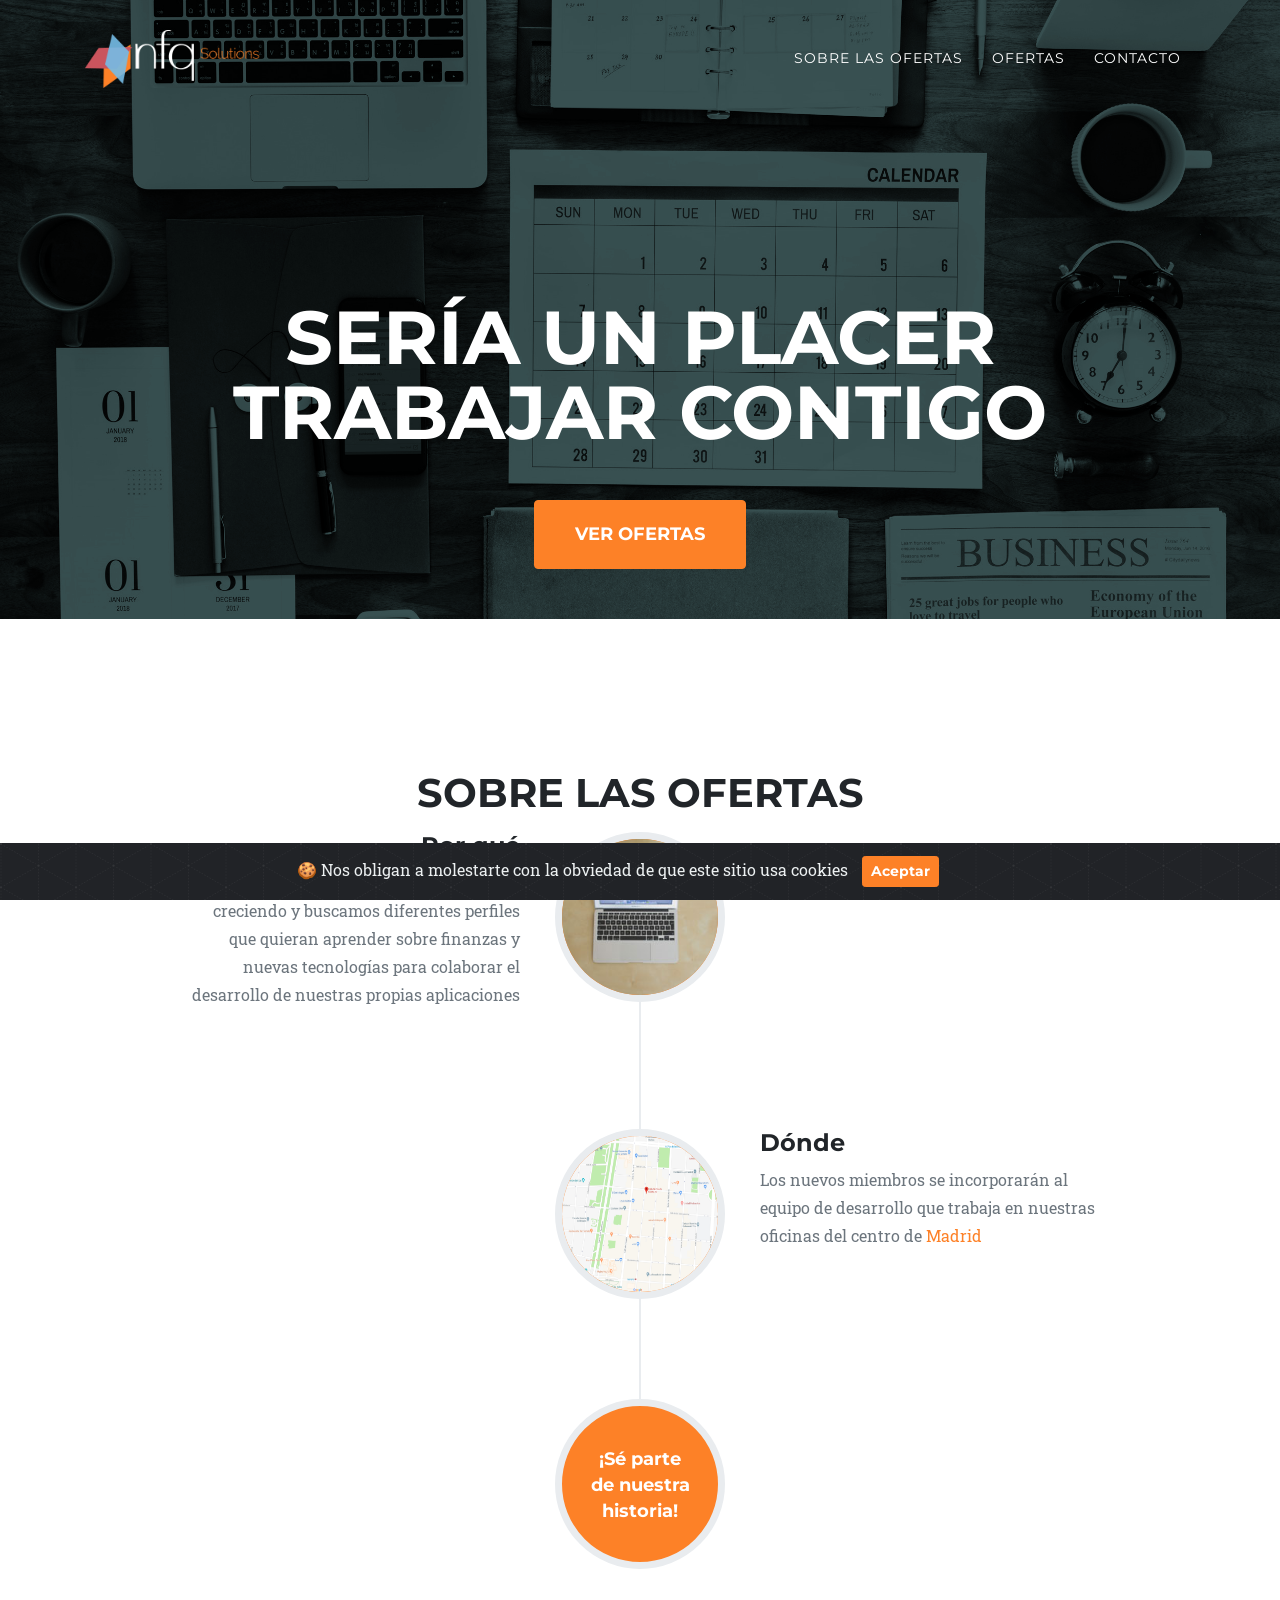
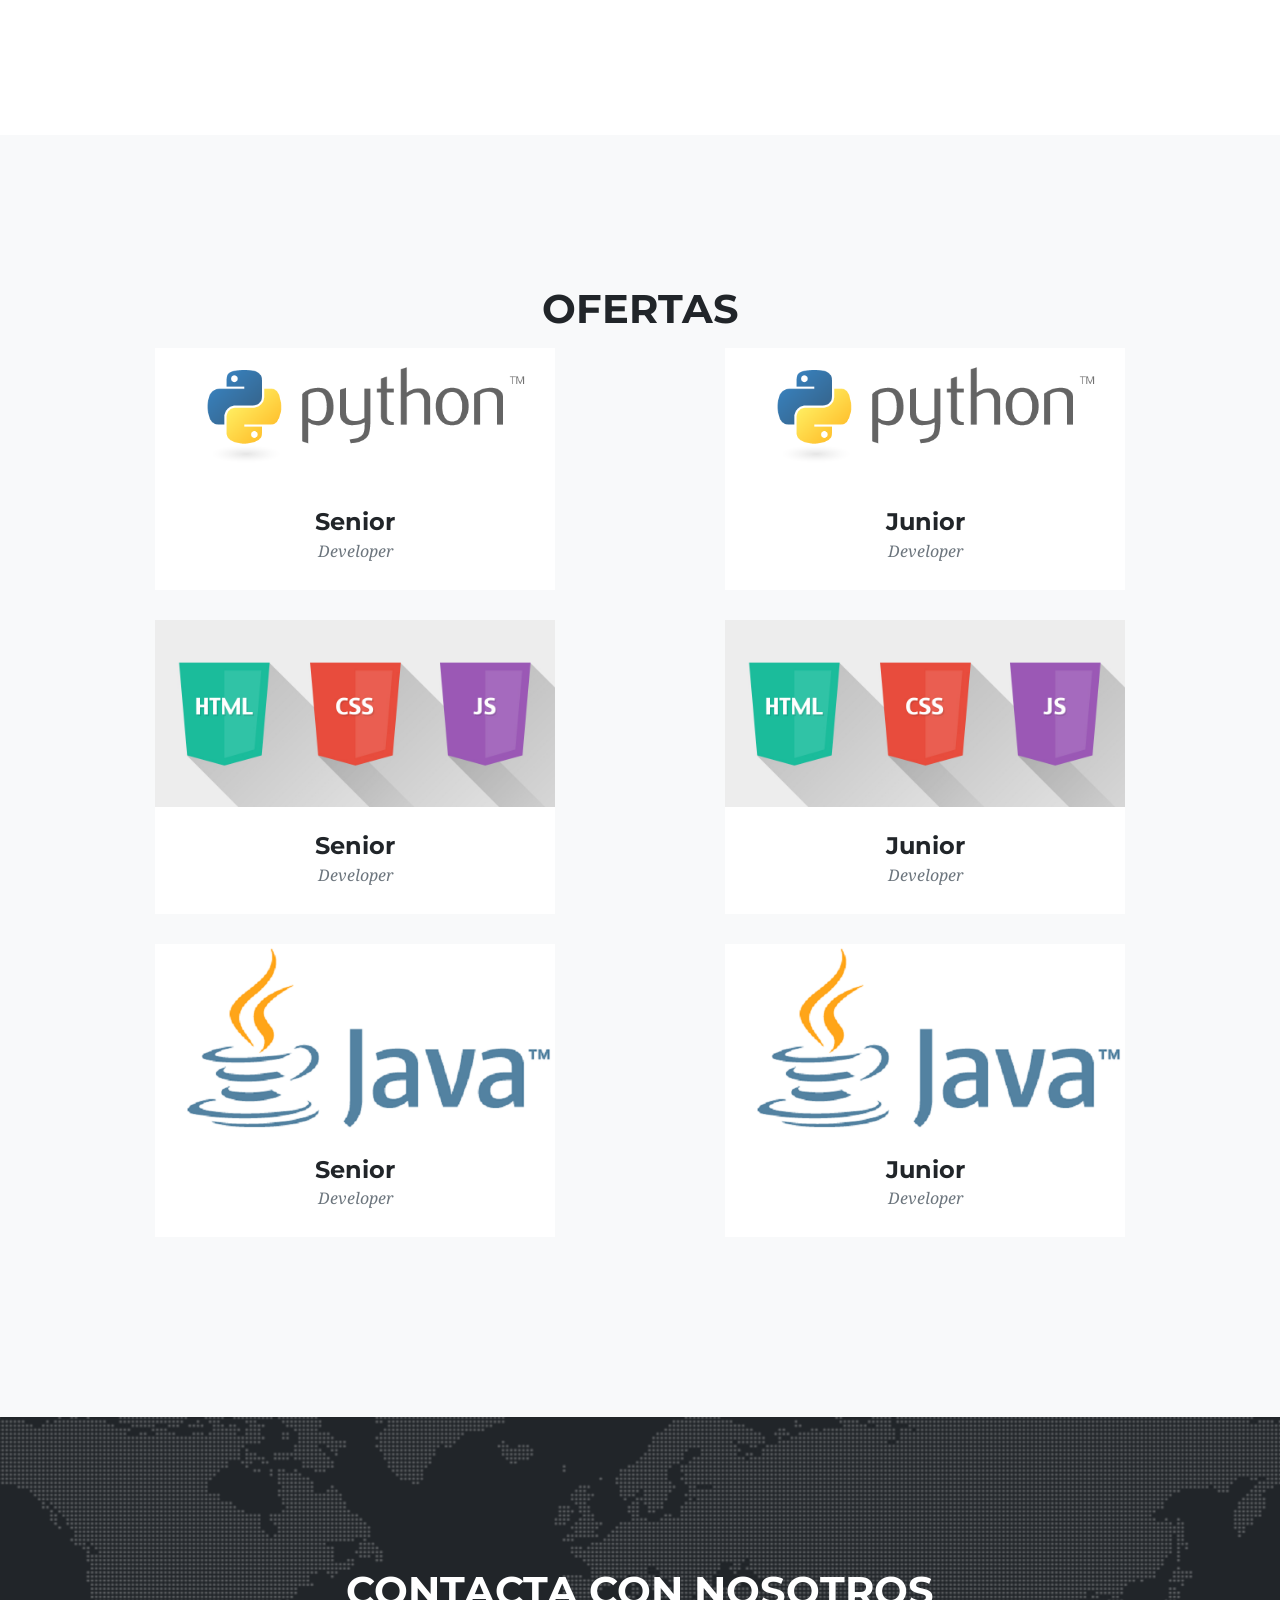
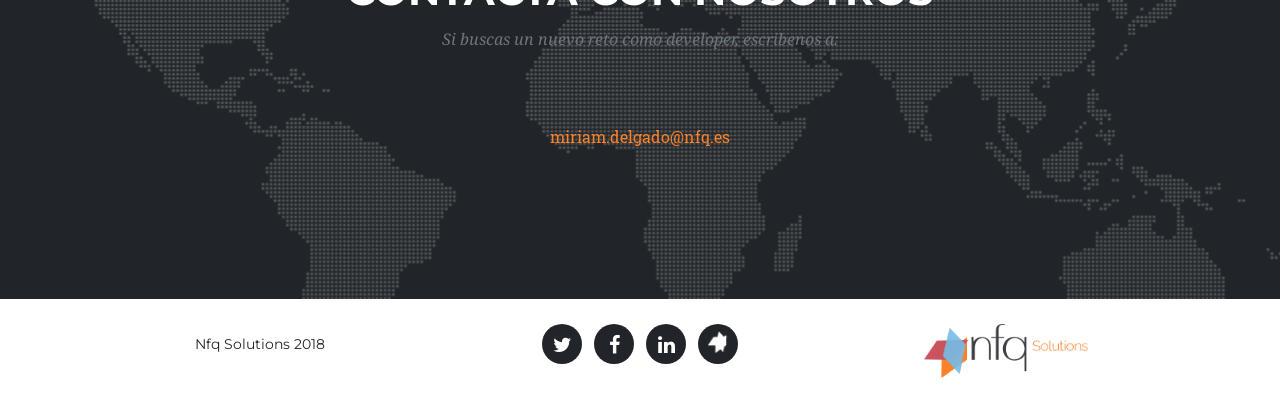
==== index.html @ 07d7fc9a "Change ids" ====
<!DOCTYPE html>
<html lang="en">

  <head>

    <meta charset="utf-8">
    <meta name="viewport" content="width=device-width, initial-scale=1, shrink-to-fit=no">
    <meta name="description" content="">
    <meta name="author" content="">

    <title>Ofertas - NFQ Solutions</title>

    <!-- Bootstrap core CSS -->
    <link href="vendor/bootstrap/css/bootstrap.min.css" rel="stylesheet">

    <!-- Custom fonts for this template -->
    <link href="vendor/font-awesome/css/font-awesome.min.css" rel="stylesheet" type="text/css">
    <link href="https://fonts.googleapis.com/css?family=Montserrat:400,700" rel="stylesheet" type="text/css">
    <link href='https://fonts.googleapis.com/css?family=Kaushan+Script' rel='stylesheet' type='text/css'>
    <link href='https://fonts.googleapis.com/css?family=Droid+Serif:400,700,400italic,700italic' rel='stylesheet' type='text/css'>
    <link href='https://fonts.googleapis.com/css?family=Roboto+Slab:400,100,300,700' rel='stylesheet' type='text/css'>

    <!-- Custom styles for this template -->
    <link href="css/agency.min.css" rel="stylesheet">

    <!-- cookiealert.css -->
    <link rel="stylesheet" href="css/cookiealert.min.css">

    <!-- Share social media -->
    <link rel="stylesheet" type="text/css" href="vendor/jssocials/jssocials.css" />
    <link rel="stylesheet" type="text/css" href="vendor/jssocials/jssocials-theme-flat.css" />

    <link rel="shortcut icon" href="img/favicon.ico">

  </head>

  <body id="page-top">

    <!-- Navigation -->
    <nav class="navbar navbar-expand-lg navbar-dark fixed-top" id="mainNav">
      <div class="container">
        <a class="navbar-brand js-scroll-trigger" href="#page-top">
          <img src="img/solutions-logo-blanco.png" alt="Inicio" style="max-width: 80%">
        </a>
        <button class="navbar-toggler navbar-toggler-right" type="button" data-toggle="collapse"
                data-target="#navbarResponsive" aria-controls="navbarResponsive" aria-expanded="false"
                aria-label="Toggle navigation">
          Menu
          <i class="fa fa-bars"></i>
        </button>
        <div class="collapse navbar-collapse" id="navbarResponsive">
          <ul class="navbar-nav text-uppercase ml-auto">
            <li class="nav-item">
              <a class="nav-link js-scroll-trigger" href="#about">Sobre las ofertas</a>
            </li>
            <li class="nav-item">
              <a class="nav-link js-scroll-trigger" href="#portfolio">Ofertas</a>
            </li>
            <li class="nav-item">
              <a class="nav-link js-scroll-trigger" href="#contact">Contacto</a>
            </li>
          </ul>
        </div>
      </div>
    </nav>

    <!-- Header -->
    <header class="masthead">
      <div class="container">
        <div class="intro-text">
          <div class="intro-heading text-uppercase">Sería un placer trabajar contigo</div>
          <a class="btn btn-primary btn-xl text-uppercase js-scroll-trigger" href="#portfolio">Ver ofertas</a>
        </div>
      </div>
    </header>

    <!-- About -->
    <section id="about">
      <div class="container">
        <div class="row">
          <div class="col-lg-12 text-center">
            <h2 class="section-heading text-uppercase">Sobre las ofertas</h2>
          </div>
        </div>
        <div class="row">
          <div class="col-lg-12">
            <ul class="timeline">
              <li>
                <div class="timeline-image">
                  <img class="rounded-circle img-fluid" src="img/about/3.jpg" alt="">
                </div>
                <div class="timeline-panel">
                  <div class="timeline-heading">
                    <h4>Por qué</h4>
                  </div>
                  <div class="timeline-body">
                    <p class="text-muted">
                      En <a target="_blank" href="http://nfq.es/solutions/">Nfq Solutions</a> los proyectos están
                      creciendo y buscamos diferentes perfiles que quieran aprender sobre finanzas y nuevas tecnologías
                      para colaborar el desarrollo de nuestras propias aplicaciones
                    </p>
                  </div>
                </div>
              </li>
              <li class="timeline-inverted">
                <div class="timeline-image">
                  <img class="rounded-circle img-fluid" src="img/about/nfq.png" alt="" style="height: 100%;">
                </div>
                <div class="timeline-panel">
                  <div class="timeline-heading">
                    <h4>Dónde</h4>
                  </div>
                  <div class="timeline-body">
                    <p class="text-muted">
                      Los nuevos miembros se incorporarán al equipo de desarrollo que trabaja en nuestras oficinas del centro de
                      <a target="_blank" href="https://www.google.es/maps/place/Calle+de+Claudio+Coello,+78,+28001+Madrid/@40.4291655,-3.686445,16.81z/data=!4m5!3m4!1s0xd42289448065b3b:0xbb9d75b79f81fb22!8m2!3d40.4301529!4d-3.685679?hl=es&authuser=0">
                        Madrid
                      </a>
                    </p>
                  </div>
                </div>
              </li>
              <li class="timeline-inverted">
                <div class="timeline-image">
                  <h4>¡Sé parte
                    <br>de nuestra
                    <br>historia!</h4>
                </div>
              </li>
            </ul>
          </div>
        </div>
      </div>
    </section>

    <!-- Portfolio Grid -->
    <section class="bg-light" id="portfolio">
      <div class="container">
        <div class="row">
          <div class="col-lg-12 text-center">
            <h2 class="section-heading text-uppercase">Ofertas</h2>
          </div>
        </div>
        <div class="row">
          <div class="col-md-6 col-sm-6 portfolio-item">
            <a class="portfolio-link" data-toggle="modal" href="#pythonSenior">
              <div class="portfolio-hover">
                <div class="portfolio-hover-content">
                  <i class="fa fa-plus fa-3x"></i>
                </div>
              </div>
              <img class="img-fluid" src="img/portfolio/python-logo.png" alt="">
            </a>
            <div class="portfolio-caption">
              <h4>Senior</h4>
              <p class="text-muted">Developer</p>
            </div>
          </div>
          <div class="col-md-6 col-sm-6 portfolio-item">
            <a class="portfolio-link" data-toggle="modal" href="#pythonJunior">
              <div class="portfolio-hover">
                <div class="portfolio-hover-content">
                  <i class="fa fa-plus fa-3x"></i>
                </div>
              </div>
              <img class="img-fluid" src="img/portfolio/python-logo.png" alt="">
            </a>
            <div class="portfolio-caption">
              <h4>Junior</h4>
              <p class="text-muted">Developer</p>
            </div>
          </div>
          <div class="col-md-6 col-sm-6 portfolio-item">
            <a class="portfolio-link" data-toggle="modal" href="#frontEndSenior">
              <div class="portfolio-hover">
                <div class="portfolio-hover-content">
                  <i class="fa fa-plus fa-3x"></i>
                </div>
              </div>
              <img class="img-fluid" src="img/portfolio/front-end-logo.jpg" alt="">
            </a>
            <div class="portfolio-caption">
              <h4>Senior</h4>
              <p class="text-muted">Developer</p>
            </div>
          </div>
          <div class="col-md-6 col-sm-6 portfolio-item">
            <a class="portfolio-link" data-toggle="modal" href="#frontEndJunior">
              <div class="portfolio-hover">
                <div class="portfolio-hover-content">
                  <i class="fa fa-plus fa-3x"></i>
                </div>
              </div>
              <img class="img-fluid" src="img/portfolio/front-end-logo.jpg" alt="">
            </a>
            <div class="portfolio-caption">
              <h4>Junior</h4>
              <p class="text-muted">Developer</p>
            </div>
          </div>
          <div class="col-md-6 col-sm-6 portfolio-item">
            <a class="portfolio-link" data-toggle="modal" href="#javaSenior">
              <div class="portfolio-hover">
                <div class="portfolio-hover-content">
                  <i class="fa fa-plus fa-3x"></i>
                </div>
              </div>
              <img class="img-fluid" src="img/portfolio/java-logo.png" alt="">
            </a>
            <div class="portfolio-caption">
              <h4>Senior</h4>
              <p class="text-muted">Developer</p>
            </div>
          </div>
          <div class="col-md-6 col-sm-6 portfolio-item">
            <a class="portfolio-link" data-toggle="modal" href="#javaJunior">
              <div class="portfolio-hover">
                <div class="portfolio-hover-content">
                  <i class="fa fa-plus fa-3x"></i>
                </div>
              </div>
              <img class="img-fluid" src="img/portfolio/java-logo.png" alt="">
            </a>
            <div class="portfolio-caption">
              <h4>Junior</h4>
              <p class="text-muted">Developer</p>
            </div>
          </div>
        </div>
      </div>
    </section>

    <!-- Contact -->
    <section id="contact">
      <div class="container">
        <div class="row">
          <div class="col-lg-12 text-center">
            <h2 class="section-heading text-uppercase">Contacta con nosotros</h2>
            <h3 class="section-subheading text-muted">Si buscas un nuevo reto como developer, escribenos a: </h3>
            <a href="mailto:miriam.delgado@nfq.es?Subject=Trabajar en Nfq Solutions" target="_top">
              miriam.delgado@nfq.es
            </a>
          </div>
        </div>
      </div>
    </section>

    <!-- Footer -->
    <footer>
      <div class="container">
        <div class="row">
          <div class="col-md-4">
            <span class="copyright">Nfq Solutions 2018</span>
          </div>
          <div class="col-md-4">
            <ul class="list-inline social-buttons">
              <li class="list-inline-item">
                <a href="https://twitter.com/NfqAdvisory" target="_blank">
                  <i class="fa fa-twitter"></i>
                </a>
              </li>
              <li class="list-inline-item">
                <a href="https://www.facebook.com/NfqAdvisory/" target="_blank">
                  <i class="fa fa-facebook"></i>
                </a>
              </li>
              <li class="list-inline-item">
                <a href="https://www.linkedin.com/company/nfoque-advisory-services" target="_blank">
                  <i class="fa fa-linkedin"></i>
                </a>
              </li>
              <li class="list-inline-item">
                <a href="http://nfq.es/solutions/" target="_blank">
                  <img src="img/nfq-aspas-blancas.png" alt="" width="55%" style="margin-top: -8px">
                </a>
              </li>
            </ul>
          </div>
          <div class="col-md-4">
            <img src="img/solutions-logo.png" alt="Nfq Solutions" width="55%">
          </div>
        </div>
      </div>
    </footer>

    <!-- Portfolio Modals -->

    <!-- Modal 1 -->
    <div class="portfolio-modal modal fade" id="pythonSenior" tabindex="-1" role="dialog" aria-hidden="true">
      <div class="modal-dialog">
        <div class="modal-content">
          <div class="close-modal" data-dismiss="modal">
            <div class="lr">
              <div class="rl"></div>
            </div>
          </div>
          <div class="container">
            <div class="row">
              <div class="col-lg-8 mx-auto">
                <div class="modal-body">
                  <!-- Project Details Go Here -->
                  <h2 class="text-uppercase">Python</h2>
                  <h3>Senior Developer</h3>
                  <p class="item-intro text-muted" style="text-align: left">
                    Descripción:
                  </p>
                  <p style="text-align: left">
                    El core del software de <b>NFQ Solutions</b> es Python. Está formado por módulos de cálculo
                    financiero con arquitecturas de alto rendimiento, distribuidas y escalables.
                    Los proyectos se despliegan tanto en modalidad on-premise en nuestros clientes como on-cloud sobre AWS.
                  </p>
                  <p style="text-align: left">
                    Usamos la metodología <b>Scrumban</b> para la gestión de los proyectos y del equipo.
                  </p>
                  <p class="item-intro text-muted" style="text-align: left">
                    Conocimientos que valoraremos:
                  </p>
                  <ul class="list-inline" style="text-align: left">
                    <li>ScyPy: NumPy y pandas</li>
                    <li>ZeroMQ/ActiveMQ</li>
                    <li>pandas</li>
                    <li>Boto 3</li>
                    <li>Tornado</li>
                    <li>Linux</li>
                    <li>Manejo con entornos de integración contínua</li>
                  </ul>
                  <p class="item-intro text-muted" style="text-align: left">
                    Qué ofrecemos:
                  </p>
                  <ul class="list-inline" style="text-align: left">
                    <li>Salario de <b>28k – 41k€</b> según la experiencia</li>
                    <li>Bonos por objetivos</li>
                    <li>Retribución flexible</li>
                    <li>Formación financiada obligatoria</li>
                    <li>Programa de conciliación laboral</li>
                    <li>Plan de carrera profesional</li>
                  </ul>
                  <p class="item-intro text-muted" style="text-align: left">
                    Contacto:
                  </p>
                  <p style="text-align: left">
                    Si estás interesado, escribenos a
                    <a href="mailto:miriam.delgado@nfq.es?Subject=Oferta Python Senior Developer" target="_top">
                      miriam.delgado@nfq.es
                    </a>
                  </p>
                </div>
              </div>
            </div>
            <div id="share1"></div>

            <footer>
              <img src="img/solutions-logo.png" alt="Nfq Solutions">
            </footer>
          </div>
        </div>
      </div>
    </div>

    <!-- Modal 2 -->
    <div class="portfolio-modal modal fade" id="pythonJunior" tabindex="-1" role="dialog" aria-hidden="true">
      <div class="modal-dialog">
        <div class="modal-content">
          <div class="close-modal" data-dismiss="modal">
            <div class="lr">
              <div class="rl"></div>
            </div>
          </div>
          <div class="container">
            <div class="row">
              <div class="col-lg-8 mx-auto">
                <div class="modal-body">
                  <!-- Project Details Go Here -->
                  <h2 class="text-uppercase">Python</h2>
                  <h3>Junior Developer</h3>
                  <p class="item-intro text-muted" style="text-align: left">
                    Descripción:
                  </p>
                  <p style="text-align: left">
                    El core del software de <b>NFQ Solutions</b> es Python. Está formado por módulos de cálculo
                    financiero con arquitecturas de alto rendimiento, distribuidas y escalables.
                    Los proyectos se despliegan tanto en modalidad on-premise en los servidores de nuestros clientes
                    como on-cloud sobre AWS.
                  </p>
                  <p class="item-intro text-muted" style="text-align: left">
                    Valoraremos que:
                  </p>
                  <p style="text-align: left">
                    Conozcas Python, te manejes con Linux y tengas ganas de aprender y crecer como developer.
                  </p>
                  <p class="item-intro text-muted" style="text-align: left">
                    Qué ofrecemos:
                  </p>
                  <ul class="list-inline" style="text-align: left">
                    <li>Salario de <b>18k – 26k€</b></li>
                    <li>Bonos por objetivos</li>
                    <li>Retribución flexible</li>
                    <li>Formación financiada obligatoria</li>
                    <li>Programa de conciliación laboral</li>
                    <li>Plan de carrera profesional</li>
                    <li>Trabajar con tecnologías y metodologías modernas</li>
                  </ul>
                  <p class="item-intro text-muted" style="text-align: left">
                    Contacto:
                  </p>
                  <p style="text-align: left">
                    Si estás interesado, escribenos a
                    <a href="mailto:miriam.delgado@nfq.es?Subject=Oferta Python Junior Developer" target="_top">
                      miriam.delgado@nfq.es
                    </a>
                  </p>
                </div>
              </div>
            </div>

            <div id="share2"></div>

            <footer>
              <img src="img/solutions-logo.png" alt="Nfq Solutions">
            </footer>
          </div>
        </div>
      </div>
    </div>

    <!-- Modal 3 -->
    <div class="portfolio-modal modal fade" id="frontEndSenior" tabindex="-1" role="dialog" aria-hidden="true">
      <div class="modal-dialog">
        <div class="modal-content">
          <div class="close-modal" data-dismiss="modal">
            <div class="lr">
              <div class="rl"></div>
            </div>
          </div>
          <div class="container">
            <div class="row">
              <div class="col-lg-8 mx-auto">
                <div class="modal-body">
                  <!-- Project Details Go Here -->
                  <h2 class="text-uppercase">Front-End</h2>
                  <h3>Senior Developer</h3>
                  <p class="item-intro text-muted" style="text-align: left">
                    Descripción:
                  </p>
                  <p style="text-align: left">
                    Los miembros senior del equipo de interfaz de usuario de <b>NFQ Solutions</b> nos encargamos del diseño,
                    desarrollo, refactorización y mantenimiento de componentes UI para distintos proyecto a nivel internacional.
                    La seguridad y el clean code son algunos de nuestros principales valores.
                  </p>
                  <p style="text-align: left">
                    Usamos la metodología <b>Scrumban</b> para la gestión de los proyectos y del equipo.
                  </p>
                  <p class="item-intro text-muted" style="text-align: left">
                    Conocimientos que valoraremos:
                  </p>
                  <ul class="list-inline" style="text-align: left">
                    <li>Dominio de HTML y Javascript/Typescript</li>
                    <li>Experiencia con CSS3/Sass</li>
                    <li>Experiencia con frameworks MVC, en especial con Angular 2+</li>
                    <li>Experiencia en APIs REST: diseño y desarrollo con Jersey 2</li>
                    <li>Experiencia con bases de datos relacionales y no relacionales</li>
                    <li>Familiaridad con metodologías de desarrollo ágiles</li>
                    <li>Familiaridad con sistemas de control de versiones</li>
                    <li>Unit testing y e2e</li>
                  </ul>
                  <p class="item-intro text-muted" style="text-align: left">
                    Qué ofrecemos:
                  </p>
                  <ul class="list-inline" style="text-align: left">
                    <li>Salario de <b>28k – 41k€</b></li>
                    <li>Bonos por objetivos</li>
                    <li>Retribución flexible</li>
                    <li>Formación financiada obligatoria</li>
                    <li>Programa de conciliación laboral</li>
                    <li>Plan de carrera profesional</li>
                  </ul>
                  <p class="item-intro text-muted" style="text-align: left">
                    Contacto:
                  </p>
                  <p style="text-align: left">
                    Si estás interesado, escribenos a
                    <a href="mailto:miriam.delgado@nfq.es?Subject=Oferta Front-End Senior Developer" target="_top">
                      miriam.delgado@nfq.es
                    </a>
                  </p>
                </div>
              </div>
            </div>

            <div id="share3"></div>

            <footer>
              <img src="img/solutions-logo.png" alt="Nfq Solutions">
            </footer>
          </div>
        </div>
      </div>
    </div>

    <!-- Modal 4 -->
    <div class="portfolio-modal modal fade" id="frontEndJunior" tabindex="-1" role="dialog" aria-hidden="true">
      <div class="modal-dialog">
        <div class="modal-content">
          <div class="close-modal" data-dismiss="modal">
            <div class="lr">
              <div class="rl"></div>
            </div>
          </div>
          <div class="container">
            <div class="row">
              <div class="col-lg-8 mx-auto">
                <div class="modal-body">
                  <!-- Project Details Go Here -->
                  <h2 class="text-uppercase">Front-End</h2>
                  <h3>Junior Developer</h3>
                  <p class="item-intro text-muted" style="text-align: left">
                    Descripción:
                  </p>
                  <p style="text-align: left">
                    Los miembros junior del equipo de interfaz de usuario de <b>Nfq Solutions</b> nos encargamos del desarrollo
                    y mantenimiento de componentes UI para distintos proyecto a nivel internacional.
                  </p>
                  <p class="item-intro text-muted" style="text-align: left">
                    Valoraremos que:
                  </p>
                  <p style="text-align: left">
                    Tengas al menos 1 año de experiencia como desarrollador de front y conozcas el framework Angular2+,
                    pero sobre todo que tengas ganas de aprender y formarte en este área.
                  </p>
                  <p class="item-intro text-muted" style="text-align: left">
                    Qué ofrecemos:
                  </p>
                  <ul class="list-inline" style="text-align: left">
                    <li>Salario de <b>18k – 26k€</b></li>
                    <li>Bonos por objetivos</li>
                    <li>Retribución flexible</li>
                    <li>Formación financiada obligatoria</li>
                    <li>Programa de conciliación laboral</li>
                    <li>Plan de carrera profesional</li>
                    <li>Trabajar con tecnologías y metodologías modernas</li>
                    <li>Ambiente de trabajo joven y dinámico</li>
                  </ul>
                  <p class="item-intro text-muted" style="text-align: left">
                    Contacto:
                  </p>
                  <p style="text-align: left">
                    Si estás interesado, escribenos a
                    <a href="mailto:miriam.delgado@nfq.es?Subject=Oferta Front-End Junior Developer" target="_top">
                      miriam.delgado@nfq.es
                    </a>
                  </p>
                </div>
              </div>
            </div>

            <div id="share4"></div>

            <footer>
              <img src="img/solutions-logo.png" alt="Nfq Solutions">
            </footer>
          </div>
        </div>
      </div>
    </div>

    <!-- Modal 5 -->
    <div class="portfolio-modal modal fade" id="javaSenior" tabindex="-1" role="dialog" aria-hidden="true">
      <div class="modal-dialog">
        <div class="modal-content">
          <div class="close-modal" data-dismiss="modal">
            <div class="lr">
              <div class="rl"></div>
            </div>
          </div>
          <div class="container">
            <div class="row">
              <div class="col-lg-8 mx-auto">
                <div class="modal-body">
                  <!-- Project Details Go Here -->
                  <h2 class="text-uppercase">JAVA</h2>
                  <h3>Senior Developer</h3>
                  <p class="item-intro text-muted" style="text-align: left">
                    Descripción:
                  </p>
                  <p style="text-align: left">
                    En <b>Nfq Solutions</b> desarrollamos software mediante arquitecturas de micro-servicios, distribuido y
                    escalable. Los módulos clave encargados de orquestar las arquitectura son principalmente Java. Los
                    proyectos se despliegan tanto en modalidad on-premise en los servidores de nuestros clientes como
                    on-cloud sobre AWS.
                  </p>
                  <p style="text-align: left">
                    Usamos la metodología <b>Scrumban</b> para la gestión de los proyectos y del equipo.
                  </p>
                  <p style="text-align: left">
                    Buscamos desarrolladores senior con al menos 3 años de experiencia en proyectos Java.
                  </p>
                  <p class="item-intro text-muted" style="text-align: left">
                    Conocimientos que valoraremos:
                  </p>
                  <ul class="list-inline" style="text-align: left">
                    <li>APIs REST: Diseño y desarrollo con Jersey 2</li>
                    <li>Colas de mensajes: ZeroMQ/ActiveMQ</li>
                    <li>Serialización: Gson/Jackson</li>
                    <li>Librerías y herramientas: Maven, Apache Commons, Guava, Lombok Project</li>
                    <li>Bases de Datos: MongoDB, Redshift, Oracle, H2</li>
                    <li>Testing: Junit, PowerMock, Postman-Newman</li>
                    <li>Integración continua: Git/Mercurial, Nexus/Archiva, SonarQube, Jenkins, Docker, AWS.</li>
                  </ul>
                  <p class="item-intro text-muted" style="text-align: left">
                    Qué ofrecemos:
                  </p>
                  <ul class="list-inline" style="text-align: left">
                    <li>Salario de <b>28k – 41k€</b> según la experiencia</li>
                    <li>Bonos por objetivos</li>
                    <li>Retribución flexible</li>
                    <li>Formación financiada obligatoria</li>
                    <li>Programa de conciliación laboral</li>
                    <li>Plan de carrera profesional</li>
                  </ul>
                  <p class="item-intro text-muted" style="text-align: left">
                    Contacto:
                  </p>
                  <p style="text-align: left">
                    Si estás interesado, escribenos a
                    <a href="mailto:miriam.delgado@nfq.es?Subject=Oferta Java Senior Developer" target="_top">
                      miriam.delgado@nfq.es
                    </a>
                  </p>
                </div>
              </div>
            </div>

            <div id="share5"></div>

            <footer>
              <img src="img/solutions-logo.png" alt="Nfq Solutions">
            </footer>
          </div>
        </div>
      </div>
    </div>

    <!-- Modal 6 -->
    <div class="portfolio-modal modal fade" id="javaJunior" tabindex="-1" role="dialog" aria-hidden="true">
      <div class="modal-dialog">
        <div class="modal-content">
          <div class="close-modal" data-dismiss="modal">
            <div class="lr">
              <div class="rl"></div>
            </div>
          </div>
          <div class="container">
            <div class="row">
              <div class="col-lg-8 mx-auto">
                <div class="modal-body">
                  <!-- Project Details Go Here -->
                  <h2 class="text-uppercase">JAVA</h2>
                  <h3>Junior Developer</h3>
                  <p class="item-intro text-muted" style="text-align: left">
                    Descripción:
                  </p>
                  <p style="text-align: left">
                    En <b>Nfq Solutions</b> desarrollamos software mediante arquitecturas de micro-servicios, siempre
                    distribuido y escalable. Los módulos clave encargados de orquestar las arquitectura son
                    principalmente Java.
                  </p>
                  <p class="item-intro text-muted" style="text-align: left">
                    Valoraremos que:
                  </p>
                  <p style="text-align: left">
                    Tengas al menos 6 meses de formación específica o trabajo en proyectos Java, te manejes con Linux pero
                    sobre todo que tengas ganas de aprender y crecer en tu carrera profesional como developer.
                  </p>
                  <p class="item-intro text-muted" style="text-align: left">
                    Qué ofrecemos:
                  </p>
                  <ul class="list-inline" style="text-align: left">
                    <li>Salario de <b>18k – 26k€</b></li>
                    <li>Bonos por objetivos</li>
                    <li>Retribución flexible</li>
                    <li>Formación financiada obligatoria</li>
                    <li>Programa de conciliación laboral</li>
                    <li>Plan de carrera profesional</li>
                    <li>Trabajar con tecnologías y metodologías modernas</li>
                  </ul>
                  <p class="item-intro text-muted" style="text-align: left">
                    Contacto:
                  </p>
                  <p style="text-align: left">
                    Si estás interesado, escribenos a
                    <a href="mailto:miriam.delgado@nfq.es?Subject=Oferta Java Junior Developer" target="_top">
                      miriam.delgado@nfq.es
                    </a>
                  </p>
                </div>
              </div>
            </div>

            <div id="share6"></div>

            <footer>
              <img src="img/solutions-logo.png" alt="Nfq Solutions">
            </footer>
          </div>
        </div>
      </div>
    </div>

    <div class="alert alert-dismissible text-center cookiealert" role="alert">
      <div class="cookiealert-container">
        &#x1F36A; Nos obligan a molestarte con la obviedad de que este sitio usa cookies
        <button type="button" class="btn btn-primary btn-sm acceptcookies" aria-label="Close">
          Aceptar
        </button>
      </div>
    </div>


    <!-- Bootstrap core JavaScript -->
    <script src="vendor/jquery/jquery.min.js"></script>
    <script src="vendor/bootstrap/js/bootstrap.bundle.min.js"></script>

    <!-- Plugin JavaScript -->
    <script src="vendor/jquery-easing/jquery.easing.min.js"></script>

    <!-- Contact form JavaScript -->
    <script src="js/jqBootstrapValidation.js"></script>
    <script src="js/contact_me.js"></script>

    <!-- Custom scripts for this template -->
    <script src="js/agency.min.js"></script>

    <!-- Global site tag (gtag.js) - Google Analytics -->
    <script async src="https://www.googletagmanager.com/gtag/js?id=UA-121468781-1"></script>
    <script>
      window.dataLayer = window.dataLayer || [];
      function gtag(){dataLayer.push(arguments);}
      gtag('js', new Date());

      gtag('config', 'UA-121468781-1');
    </script>

    <!-- Cookies -->
    <script src="js/cookiealert-standalone.js"></script>

  <!-- Share social -->
    <script src="vendor/jssocials/jssocials.min.js"></script>
    <script>
      $("#share1, #share2, #share3, #share4, #share5, #share6").jsSocials({
        showLabel: false,
        showCount: false,
        shares: ["email", "twitter", "facebook", "linkedin"]
      });
    </script>
  </body>

</html>
---- css/agency.min.css ----
/*!
 * Start Bootstrap - Agency v4.1.1 (https://startbootstrap.com/template-overviews/agency)
 * Copyright 2013-2018 Start Bootstrap
 * Licensed under MIT (https://github.com/BlackrockDigital/startbootstrap-agency/blob/master/LICENSE)
 */body{overflow-x:hidden;font-family:'Roboto Slab','Helvetica Neue',Helvetica,Arial,sans-serif}p{line-height:1.75}a{color:#fd8127}a:hover{color:#ef6602}.text-primary{color:#fd8127!important}h1,h2,h3,h4,h5,h6{font-weight:700;font-family:Montserrat,'Helvetica Neue',Helvetica,Arial,sans-serif}section{padding:100px 0}section h2.section-heading{font-size:40px;margin-top:0;margin-bottom:15px}section h3.section-subheading{font-size:16px;font-weight:400;font-style:italic;margin-bottom:75px;text-transform:none;font-family:'Droid Serif','Helvetica Neue',Helvetica,Arial,sans-serif}@media (min-width:768px){section{padding:150px 0}}.btn{font-family:Montserrat,'Helvetica Neue',Helvetica,Arial,sans-serif;font-weight:700}.btn-xl{font-size:18px;padding:20px 40px}.btn-primary{background-color:#fd8127;border-color:#fd8127}.btn-primary:active,.btn-primary:focus,.btn-primary:hover{background-color:#fb6b02!important;border-color:#fb6b02!important;color:#fff}.btn-primary:active,.btn-primary:focus{box-shadow:0 0 0 .2rem rgba(253,129,39,.5)!important}::-moz-selection{background:#fd8127;text-shadow:none}::selection{background:#fd8127;text-shadow:none}img::selection{background:0 0}img::-moz-selection{background:0 0}#mainNav{background-color:#212529}#mainNav .navbar-toggler{font-size:12px;right:0;padding:13px;text-transform:uppercase;color:#fff;border:0;background-color:#fd8127;font-family:Montserrat,'Helvetica Neue',Helvetica,Arial,sans-serif}#mainNav .navbar-brand{color:#fd8127;font-family:'Kaushan Script','Helvetica Neue',Helvetica,Arial,cursive}#mainNav .navbar-brand.active,#mainNav .navbar-brand:active,#mainNav .navbar-brand:focus,#mainNav .navbar-brand:hover{color:#ef6602}#mainNav .navbar-nav .nav-item .nav-link{font-size:90%;font-weight:400;padding:.75em 0;letter-spacing:1px;color:#fff;font-family:Montserrat,'Helvetica Neue',Helvetica,Arial,sans-serif}#mainNav .navbar-nav .nav-item .nav-link.active,#mainNav .navbar-nav .nav-item .nav-link:hover{color:#fd8127}@media (min-width:992px){#mainNav{padding-top:25px;padding-bottom:25px;-webkit-transition:padding-top .3s,padding-bottom .3s;-moz-transition:padding-top .3s,padding-bottom .3s;transition:padding-top .3s,padding-bottom .3s;border:none;background-color:transparent}#mainNav .navbar-brand{font-size:1.75em;-webkit-transition:all .3s;-moz-transition:all .3s;transition:all .3s}#mainNav .navbar-nav .nav-item .nav-link{padding:1.1em 1em!important}#mainNav.navbar-shrink{padding-top:0;padding-bottom:0;background-color:#212529}#mainNav.navbar-shrink .navbar-brand{font-size:1.25em;padding:12px 0}}header.masthead{text-align:center;color:#fff;background-image:url(../img/header1.png);background-repeat:no-repeat;background-attachment:scroll;background-position:center center;-webkit-background-size:cover;-moz-background-size:cover;-o-background-size:cover;background-size:cover}header.masthead .intro-text{padding-top:150px;padding-bottom:100px}header.masthead .intro-text .intro-lead-in{font-size:22px;font-style:italic;line-height:22px;margin-bottom:25px;font-family:'Droid Serif','Helvetica Neue',Helvetica,Arial,sans-serif}header.masthead .intro-text .intro-heading{font-size:50px;font-weight:700;line-height:50px;margin-bottom:25px;font-family:Montserrat,'Helvetica Neue',Helvetica,Arial,sans-serif}@media (min-width:768px){header.masthead .intro-text{padding-top:300px;padding-bottom:50px}header.masthead .intro-text .intro-lead-in{font-size:40px;font-style:italic;line-height:40px;margin-bottom:25px;font-family:'Droid Serif','Helvetica Neue',Helvetica,Arial,sans-serif}header.masthead .intro-text .intro-heading{font-size:75px;font-weight:700;line-height:75px;margin-bottom:50px;font-family:Montserrat,'Helvetica Neue',Helvetica,Arial,sans-serif}}.service-heading{margin:15px 0;text-transform:none}#portfolio .portfolio-item{right:0;margin:0 0 15px}#portfolio .portfolio-item .portfolio-link{position:relative;display:block;max-width:400px;margin:0 auto;cursor:pointer}#portfolio .portfolio-item .portfolio-link .portfolio-hover{position:absolute;width:100%;height:100%;-webkit-transition:all ease .5s;-moz-transition:all ease .5s;transition:all ease .5s;opacity:0;background:rgba(253,129,39,.9)}#portfolio .portfolio-item .portfolio-link .portfolio-hover:hover{opacity:1}#portfolio .portfolio-item .portfolio-link .portfolio-hover .portfolio-hover-content{font-size:20px;position:absolute;top:50%;width:100%;height:20px;margin-top:-12px;text-align:center;color:#fff}#portfolio .portfolio-item .portfolio-link .portfolio-hover .portfolio-hover-content i{margin-top:-12px}#portfolio .portfolio-item .portfolio-link .portfolio-hover .portfolio-hover-content h3,#portfolio .portfolio-item .portfolio-link .portfolio-hover .portfolio-hover-content h4{margin:0}#portfolio .portfolio-item .portfolio-caption{max-width:400px;margin:0 auto;padding:25px;text-align:center;background-color:#fff}#portfolio .portfolio-item .portfolio-caption h4{margin:0;text-transform:none}#portfolio .portfolio-item .portfolio-caption p{font-size:16px;font-style:italic;margin:0;font-family:'Droid Serif','Helvetica Neue',Helvetica,Arial,sans-serif}#portfolio *{z-index:2}@media (min-width:767px){#portfolio .portfolio-item{margin:0 0 30px}}.portfolio-modal{padding-right:0!important}.portfolio-modal .modal-dialog{margin:1rem;max-width:100vw}.portfolio-modal .modal-content{padding:100px 0;text-align:center}.portfolio-modal .modal-content h2{font-size:3em;margin-bottom:15px}.portfolio-modal .modal-content p{margin-bottom:30px}.portfolio-modal .modal-content p.item-intro{font-size:16px;font-style:italic;margin:20px 0 10px;font-family:'Droid Serif','Helvetica Neue',Helvetica,Arial,sans-serif}.portfolio-modal .modal-content ul.list-inline{margin-top:0;margin-bottom:30px}.portfolio-modal .modal-content img{margin-bottom:30px}.portfolio-modal .modal-content button{cursor:pointer}.portfolio-modal .close-modal{position:absolute;top:25px;right:25px;width:75px;height:75px;cursor:pointer;background-color:transparent}.portfolio-modal .close-modal:hover{opacity:.3}.portfolio-modal .close-modal .lr{z-index:1051;width:1px;height:75px;margin-left:35px;-webkit-transform:rotate(45deg);-ms-transform:rotate(45deg);transform:rotate(45deg);background-color:#212529}.portfolio-modal .close-modal .lr .rl{z-index:1052;width:1px;height:75px;-webkit-transform:rotate(90deg);-ms-transform:rotate(90deg);transform:rotate(90deg);background-color:#212529}.timeline{position:relative;padding:0;list-style:none}.timeline:before{position:absolute;top:0;bottom:0;left:40px;width:2px;margin-left:-1.5px;content:'';background-color:#e9ecef}.timeline>li{position:relative;min-height:50px;margin-bottom:50px}.timeline>li:after,.timeline>li:before{display:table;content:' '}.timeline>li:after{clear:both}.timeline>li .timeline-panel{position:relative;float:right;width:100%;padding:0 20px 0 100px;text-align:left}.timeline>li .timeline-panel:before{right:auto;left:-15px;border-right-width:15px;border-left-width:0}.timeline>li .timeline-panel:after{right:auto;left:-14px;border-right-width:14px;border-left-width:0}.timeline>li .timeline-image{position:absolute;z-index:100;left:0;width:80px;height:80px;margin-left:0;text-align:center;color:#fff;border:7px solid #e9ecef;border-radius:100%;background-color:#fd8127}.timeline>li .timeline-image h4{font-size:10px;line-height:14px;margin-top:12px}.timeline>li.timeline-inverted>.timeline-panel{float:right;padding:0 20px 0 100px;text-align:left}.timeline>li.timeline-inverted>.timeline-panel:before{right:auto;left:-15px;border-right-width:15px;border-left-width:0}.timeline>li.timeline-inverted>.timeline-panel:after{right:auto;left:-14px;border-right-width:14px;border-left-width:0}.timeline>li:last-child{margin-bottom:0}.timeline .timeline-heading h4{margin-top:0;color:inherit}.timeline .timeline-heading h4.subheading{text-transform:none}.timeline .timeline-body>p,.timeline .timeline-body>ul{margin-bottom:0}@media (min-width:768px){.timeline:before{left:50%}.timeline>li{min-height:100px;margin-bottom:100px}.timeline>li .timeline-panel{float:left;width:41%;padding:0 20px 20px 30px;text-align:right}.timeline>li .timeline-image{left:50%;width:100px;height:100px;margin-left:-50px}.timeline>li .timeline-image h4{font-size:13px;line-height:18px;margin-top:16px}.timeline>li.timeline-inverted>.timeline-panel{float:right;padding:0 30px 20px 20px;text-align:left}}@media (min-width:992px){.timeline>li{min-height:150px}.timeline>li .timeline-panel{padding:0 20px 20px}.timeline>li .timeline-image{width:150px;height:150px;margin-left:-75px}.timeline>li .timeline-image h4{font-size:18px;line-height:26px;margin-top:30px}.timeline>li.timeline-inverted>.timeline-panel{padding:0 20px 20px}}@media (min-width:1200px){.timeline>li{min-height:170px}.timeline>li .timeline-panel{padding:0 20px 20px 100px}.timeline>li .timeline-image{width:170px;height:170px;margin-left:-85px}.timeline>li .timeline-image h4{margin-top:40px}.timeline>li.timeline-inverted>.timeline-panel{padding:0 100px 20px 20px}}.team-member{margin-bottom:50px;text-align:center}.team-member img{width:225px;height:225px;border:7px solid #fff}.team-member h4{margin-top:25px;margin-bottom:0;text-transform:none}.team-member p{margin-top:0}section#contact{background-color:#212529;background-image:url(../img/map-image.png);background-repeat:no-repeat;background-position:center}section#contact .section-heading{color:#fff}section#contact .form-group{margin-bottom:25px}section#contact .form-group input,section#contact .form-group textarea{padding:20px}section#contact .form-group input.form-control{height:auto}section#contact .form-group textarea.form-control{height:248px}section#contact .form-control:focus{border-color:#fd8127;box-shadow:none}section#contact ::-webkit-input-placeholder{font-weight:700;color:#ced4da;font-family:Montserrat,'Helvetica Neue',Helvetica,Arial,sans-serif}section#contact :-moz-placeholder{font-weight:700;color:#ced4da;font-family:Montserrat,'Helvetica Neue',Helvetica,Arial,sans-serif}section#contact ::-moz-placeholder{font-weight:700;color:#ced4da;font-family:Montserrat,'Helvetica Neue',Helvetica,Arial,sans-serif}section#contact :-ms-input-placeholder{font-weight:700;color:#ced4da;font-family:Montserrat,'Helvetica Neue',Helvetica,Arial,sans-serif}footer{padding:25px 0;text-align:center}footer span.copyright{font-size:90%;line-height:40px;text-transform:none;font-family:Montserrat,'Helvetica Neue',Helvetica,Arial,sans-serif}footer ul.quicklinks{font-size:90%;line-height:40px;margin-bottom:0;text-transform:none;font-family:Montserrat,'Helvetica Neue',Helvetica,Arial,sans-serif}ul.social-buttons{margin-bottom:0}ul.social-buttons li a{font-size:20px;line-height:40px;display:block;width:40px;height:40px;-webkit-transition:all .3s;-moz-transition:all .3s;transition:all .3s;color:#fff;border-radius:100%;outline:0;background-color:#212529}ul.social-buttons li a:active,ul.social-buttons li a:focus,ul.social-buttons li a:hover{background-color:#fd8127}
---- css/cookiealert.min.css ----
.cookiealert{position:fixed;bottom:0;left:0;width:100%;margin:0!important;z-index:999;opacity:0;border-radius:0;background:#212327 url(../img/cookies/cubes.png);transform:translateY(100%);transition:all .5s ease-out;color:#ecf0f1}.cookiealert.show{opacity:1;transform:translateY(0);transition-delay:1s}.cookiealert a{text-decoration:underline}.cookiealert .acceptcookies{margin-left:10px;vertical-align:baseline}
---- vendor/jssocials/jssocials.css ----
.jssocials-shares {
  margin: 0.2em 0; }

.jssocials-shares * {
  box-sizing: border-box; }

.jssocials-share {
  display: inline-block;
  vertical-align: top;
  margin: 0.3em 0.6em 0.3em 0; }

.jssocials-share:last-child {
  margin-right: 0; }

.jssocials-share-logo {
  width: 1em;
  vertical-align: middle;
  font-size: 1.5em; }

img.jssocials-share-logo {
  width: auto;
  height: 1em; }

.jssocials-share-link {
  display: inline-block;
  text-align: center;
  text-decoration: none;
  line-height: 1; }
  .jssocials-share-link.jssocials-share-link-count {
    padding-top: .2em; }
    .jssocials-share-link.jssocials-share-link-count .jssocials-share-count {
      display: block;
      font-size: .6em;
      margin: 0 -.5em -.8em -.5em; }
  .jssocials-share-link.jssocials-share-no-count {
    padding-top: .5em; }
    .jssocials-share-link.jssocials-share-no-count .jssocials-share-count {
      height: 1em; }

.jssocials-share-label {
  padding-left: 0.3em;
  vertical-align: middle; }

.jssocials-share-count-box {
  display: inline-block;
  height: 1.5em;
  padding: 0 0.3em;
  line-height: 1;
  vertical-align: middle;
  cursor: default; }
  .jssocials-share-count-box.jssocials-share-no-count {
    display: none; }

.jssocials-share-count {
  line-height: 1.5em;
  vertical-align: middle; }

.jssocials-share-link { border-radius: 50%; }
---- vendor/jssocials/jssocials-theme-flat.css ----
.jssocials-share-twitter .jssocials-share-link {
  background: #00aced; }
  .jssocials-share-twitter .jssocials-share-link:hover {
    background: #0087ba; }

.jssocials-share-facebook .jssocials-share-link {
  background: #3b5998; }
  .jssocials-share-facebook .jssocials-share-link:hover {
    background: #2d4373; }

.jssocials-share-googleplus .jssocials-share-link {
  background: #dd4b39; }
  .jssocials-share-googleplus .jssocials-share-link:hover {
    background: #c23321; }

.jssocials-share-linkedin .jssocials-share-link {
  background: #007bb6; }
  .jssocials-share-linkedin .jssocials-share-link:hover {
    background: #005983; }

.jssocials-share-pinterest .jssocials-share-link {
  background: #cb2027; }
  .jssocials-share-pinterest .jssocials-share-link:hover {
    background: #9f191f; }

.jssocials-share-email .jssocials-share-link {
  background: #3490F3; }
  .jssocials-share-email .jssocials-share-link:hover {
    background: #0e76e6; }

.jssocials-share-stumbleupon .jssocials-share-link {
  background: #eb4823; }
  .jssocials-share-stumbleupon .jssocials-share-link:hover {
    background: #c93412; }

.jssocials-share-whatsapp .jssocials-share-link {
  background: #29a628; }
  .jssocials-share-whatsapp .jssocials-share-link:hover {
    background: #1f7d1e; }

.jssocials-share-telegram .jssocials-share-link {
  background: #2ca5e0; }
  .jssocials-share-telegram .jssocials-share-link:hover {
    background: #1c88bd; }

.jssocials-share-line .jssocials-share-link {
  background: #25af00; }
  .jssocials-share-line .jssocials-share-link:hover {
    background: #1a7c00; }

.jssocials-share-viber .jssocials-share-link {
  background: #7b519d; }
  .jssocials-share-viber .jssocials-share-link:hover {
    background: #61407b; }

.jssocials-share-pocket .jssocials-share-link {
  background: #ef4056; }
  .jssocials-share-pocket .jssocials-share-link:hover {
    background: #e9132e; }

.jssocials-share-messenger .jssocials-share-link {
  background: #0084ff; }
  .jssocials-share-messenger .jssocials-share-link:hover {
    background: #006acc; }

.jssocials-share-vkontakte .jssocials-share-link {
  background: #45668e; }
  .jssocials-share-vkontakte .jssocials-share-link:hover {
    background: #344d6c; }

.jssocials-share-link {
  padding: .5em .6em;
  color: #fff;
  -webkit-transition: background 200ms ease-in-out, border-color 200ms ease-in-out;
          transition: background 200ms ease-in-out, border-color 200ms ease-in-out; }
  .jssocials-share-link:hover, .jssocials-share-link:focus, .jssocials-share-link:active {
    color: #fff; }

.jssocials-share-count-box {
  position: relative;
  height: 2.5em;
  padding: 0 .3em;
  margin-left: 0.3em;
  background: #f5f5f5;
  -webkit-transition: background 200ms ease-in-out, border-color 200ms ease-in-out;
          transition: background 200ms ease-in-out, border-color 200ms ease-in-out; }
  .jssocials-share-count-box:hover {
    background: gainsboro; }
    .jssocials-share-count-box:hover:after {
      border-color: transparent gainsboro transparent transparent; }
  .jssocials-share-count-box:after {
    content: "";
    display: block;
    position: absolute;
    top: 0.85em;
    left: -0.3em;
    width: 0;
    height: 0;
    border-width: 0.4em 0.4em 0.4em 0;
    border-style: solid;
    border-color: transparent #f5f5f5 transparent transparent;
    -webkit-transform: rotate(360deg);
        -ms-transform: rotate(360deg);
            transform: rotate(360deg);
    -webkit-transition: background 200ms ease-in-out, border-color 200ms ease-in-out;
            transition: background 200ms ease-in-out, border-color 200ms ease-in-out; }
  .jssocials-share-count-box .jssocials-share-count {
    line-height: 2.5em;
    color: #444; }
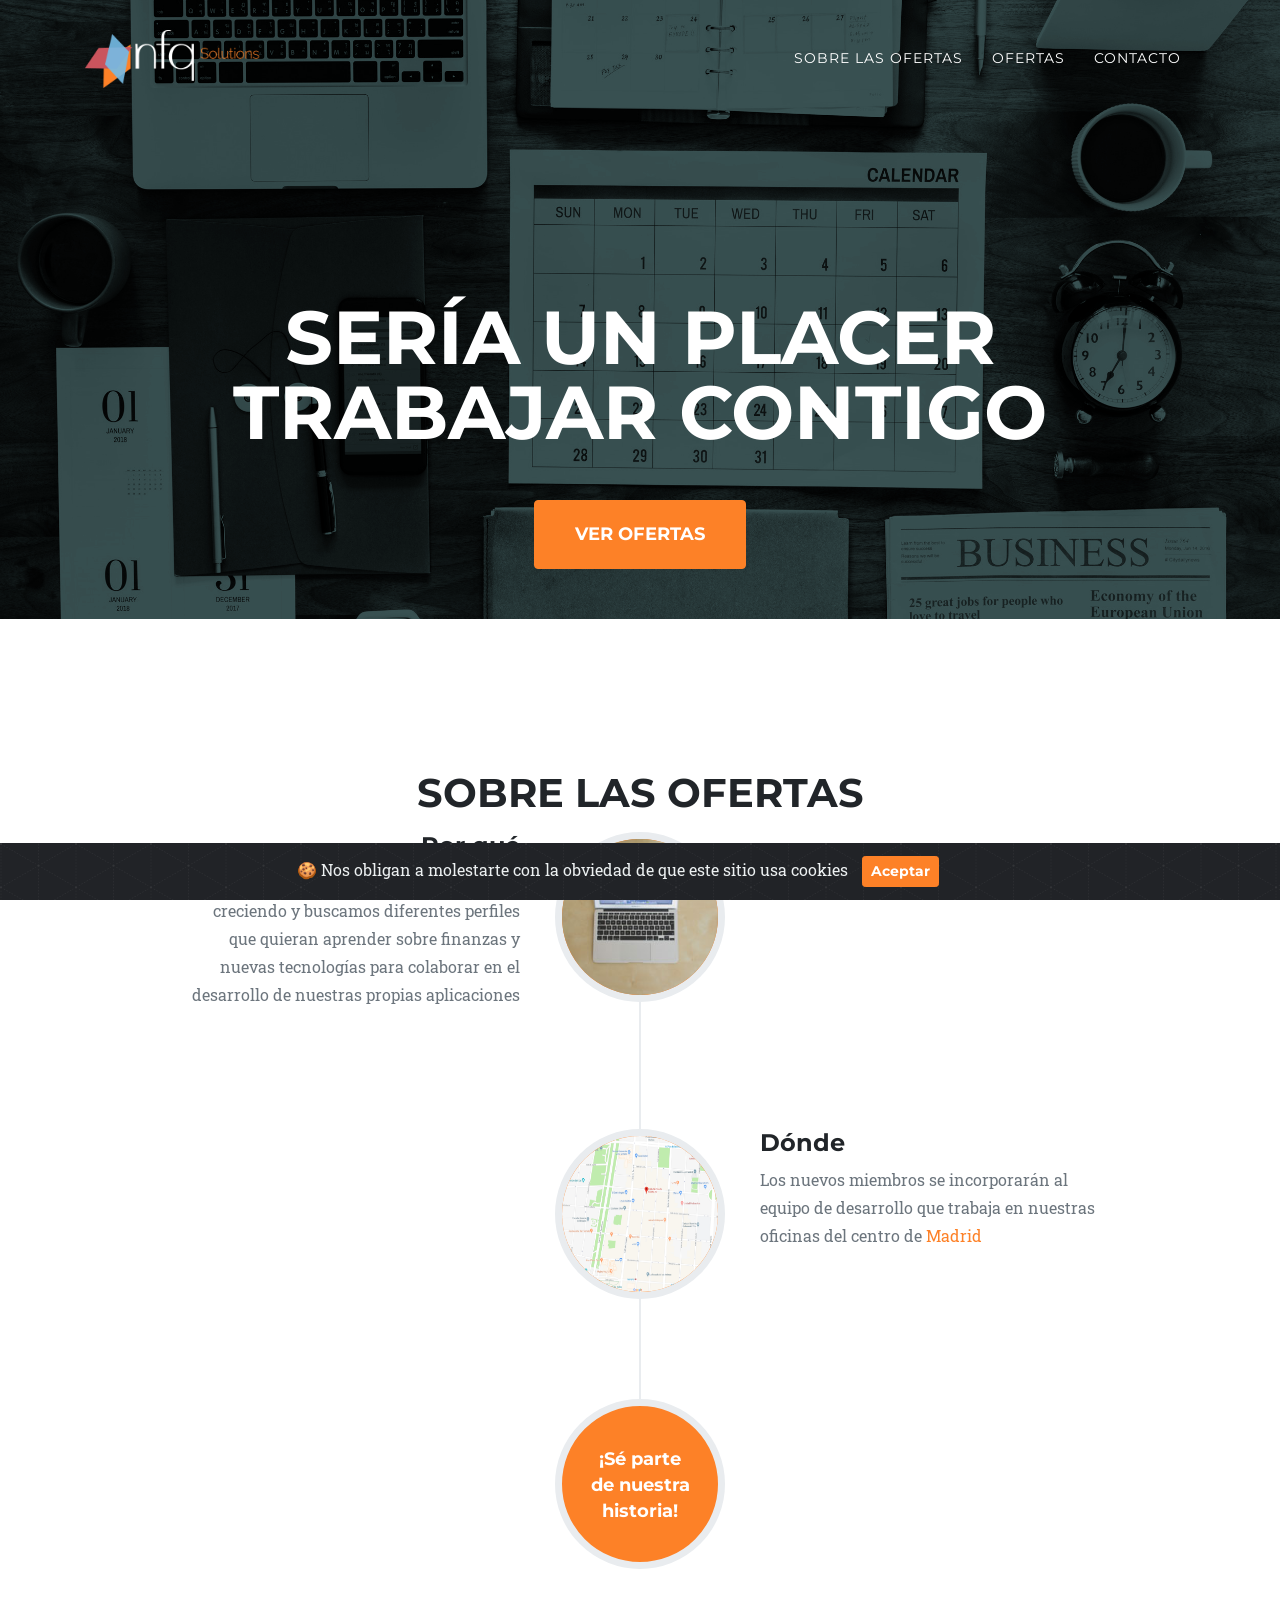
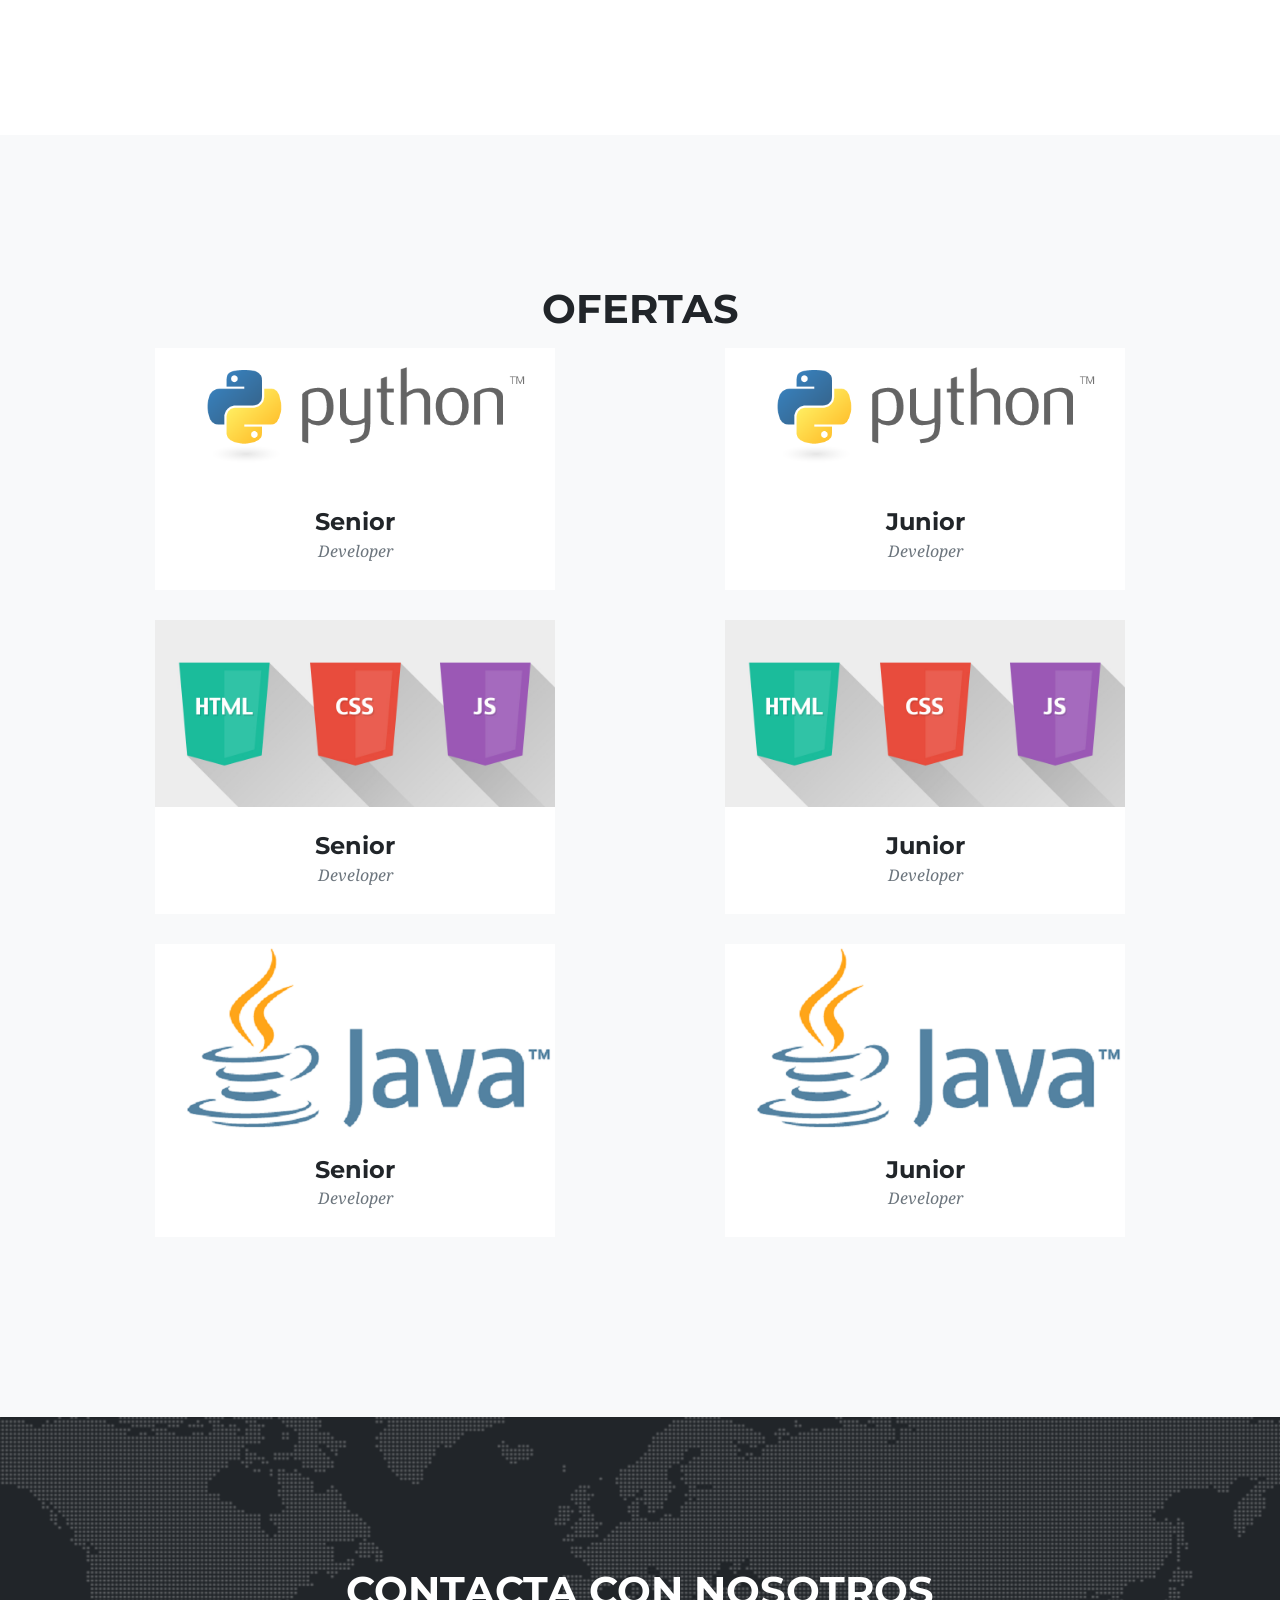
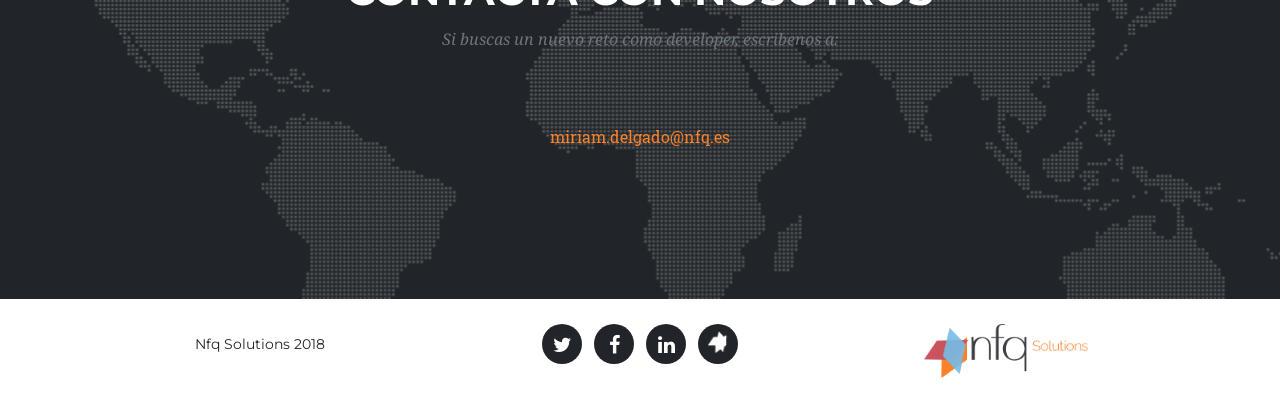
==== commit eb981ba3: "Solving bugs" ====
--- a/index.html
+++ b/index.html
@@ -87,7 +87,7 @@
             <ul class="timeline">
               <li>
                 <div class="timeline-image">
-                  <img class="rounded-circle img-fluid" src="img/about/3.jpg" alt="">
+                  <img class="rounded-circle img-fluid" src="img/about/mac.jpg" alt="">
                 </div>
                 <div class="timeline-panel">
                   <div class="timeline-heading">
@@ -97,14 +97,14 @@
                     <p class="text-muted">
                       En <a target="_blank" href="http://nfq.es/solutions/">Nfq Solutions</a> los proyectos están
                       creciendo y buscamos diferentes perfiles que quieran aprender sobre finanzas y nuevas tecnologías
-                      para colaborar el desarrollo de nuestras propias aplicaciones
+                      para colaborar en el desarrollo de nuestras propias aplicaciones
                     </p>
                   </div>
                 </div>
               </li>
               <li class="timeline-inverted">
                 <div class="timeline-image">
-                  <img class="rounded-circle img-fluid" src="img/about/nfq.png" alt="" style="height: 100%;">
+                  <img class="rounded-circle img-fluid" src="img/about/nfq-maps.png" alt="" style="height: 100%;">
                 </div>
                 <div class="timeline-panel">
                   <div class="timeline-heading">
@@ -318,7 +318,6 @@
                   <ul class="list-inline" style="text-align: left">
                     <li>ScyPy: NumPy y pandas</li>
                     <li>ZeroMQ/ActiveMQ</li>
-                    <li>pandas</li>
                     <li>Boto 3</li>
                     <li>Tornado</li>
                     <li>Linux</li>
@@ -725,7 +724,6 @@
 
     <!-- Contact form JavaScript -->
     <script src="js/jqBootstrapValidation.js"></script>
-    <script src="js/contact_me.js"></script>
 
     <!-- Custom scripts for this template -->
     <script src="js/agency.min.js"></script>
--- a/css/agency.min.css
+++ b/css/agency.min.css
@@ -2,4 +2,4 @@
  * Start Bootstrap - Agency v4.1.1 (https://startbootstrap.com/template-overviews/agency)
  * Copyright 2013-2018 Start Bootstrap
  * Licensed under MIT (https://github.com/BlackrockDigital/startbootstrap-agency/blob/master/LICENSE)
- */body{overflow-x:hidden;font-family:'Roboto Slab','Helvetica Neue',Helvetica,Arial,sans-serif}p{line-height:1.75}a{color:#fd8127}a:hover{color:#ef6602}.text-primary{color:#fd8127!important}h1,h2,h3,h4,h5,h6{font-weight:700;font-family:Montserrat,'Helvetica Neue',Helvetica,Arial,sans-serif}section{padding:100px 0}section h2.section-heading{font-size:40px;margin-top:0;margin-bottom:15px}section h3.section-subheading{font-size:16px;font-weight:400;font-style:italic;margin-bottom:75px;text-transform:none;font-family:'Droid Serif','Helvetica Neue',Helvetica,Arial,sans-serif}@media (min-width:768px){section{padding:150px 0}}.btn{font-family:Montserrat,'Helvetica Neue',Helvetica,Arial,sans-serif;font-weight:700}.btn-xl{font-size:18px;padding:20px 40px}.btn-primary{background-color:#fd8127;border-color:#fd8127}.btn-primary:active,.btn-primary:focus,.btn-primary:hover{background-color:#fb6b02!important;border-color:#fb6b02!important;color:#fff}.btn-primary:active,.btn-primary:focus{box-shadow:0 0 0 .2rem rgba(253,129,39,.5)!important}::-moz-selection{background:#fd8127;text-shadow:none}::selection{background:#fd8127;text-shadow:none}img::selection{background:0 0}img::-moz-selection{background:0 0}#mainNav{background-color:#212529}#mainNav .navbar-toggler{font-size:12px;right:0;padding:13px;text-transform:uppercase;color:#fff;border:0;background-color:#fd8127;font-family:Montserrat,'Helvetica Neue',Helvetica,Arial,sans-serif}#mainNav .navbar-brand{color:#fd8127;font-family:'Kaushan Script','Helvetica Neue',Helvetica,Arial,cursive}#mainNav .navbar-brand.active,#mainNav .navbar-brand:active,#mainNav .navbar-brand:focus,#mainNav .navbar-brand:hover{color:#ef6602}#mainNav .navbar-nav .nav-item .nav-link{font-size:90%;font-weight:400;padding:.75em 0;letter-spacing:1px;color:#fff;font-family:Montserrat,'Helvetica Neue',Helvetica,Arial,sans-serif}#mainNav .navbar-nav .nav-item .nav-link.active,#mainNav .navbar-nav .nav-item .nav-link:hover{color:#fd8127}@media (min-width:992px){#mainNav{padding-top:25px;padding-bottom:25px;-webkit-transition:padding-top .3s,padding-bottom .3s;-moz-transition:padding-top .3s,padding-bottom .3s;transition:padding-top .3s,padding-bottom .3s;border:none;background-color:transparent}#mainNav .navbar-brand{font-size:1.75em;-webkit-transition:all .3s;-moz-transition:all .3s;transition:all .3s}#mainNav .navbar-nav .nav-item .nav-link{padding:1.1em 1em!important}#mainNav.navbar-shrink{padding-top:0;padding-bottom:0;background-color:#212529}#mainNav.navbar-shrink .navbar-brand{font-size:1.25em;padding:12px 0}}header.masthead{text-align:center;color:#fff;background-image:url(../img/header1.png);background-repeat:no-repeat;background-attachment:scroll;background-position:center center;-webkit-background-size:cover;-moz-background-size:cover;-o-background-size:cover;background-size:cover}header.masthead .intro-text{padding-top:150px;padding-bottom:100px}header.masthead .intro-text .intro-lead-in{font-size:22px;font-style:italic;line-height:22px;margin-bottom:25px;font-family:'Droid Serif','Helvetica Neue',Helvetica,Arial,sans-serif}header.masthead .intro-text .intro-heading{font-size:50px;font-weight:700;line-height:50px;margin-bottom:25px;font-family:Montserrat,'Helvetica Neue',Helvetica,Arial,sans-serif}@media (min-width:768px){header.masthead .intro-text{padding-top:300px;padding-bottom:50px}header.masthead .intro-text .intro-lead-in{font-size:40px;font-style:italic;line-height:40px;margin-bottom:25px;font-family:'Droid Serif','Helvetica Neue',Helvetica,Arial,sans-serif}header.masthead .intro-text .intro-heading{font-size:75px;font-weight:700;line-height:75px;margin-bottom:50px;font-family:Montserrat,'Helvetica Neue',Helvetica,Arial,sans-serif}}.service-heading{margin:15px 0;text-transform:none}#portfolio .portfolio-item{right:0;margin:0 0 15px}#portfolio .portfolio-item .portfolio-link{position:relative;display:block;max-width:400px;margin:0 auto;cursor:pointer}#portfolio .portfolio-item .portfolio-link .portfolio-hover{position:absolute;width:100%;height:100%;-webkit-transition:all ease .5s;-moz-transition:all ease .5s;transition:all ease .5s;opacity:0;background:rgba(253,129,39,.9)}#portfolio .portfolio-item .portfolio-link .portfolio-hover:hover{opacity:1}#portfolio .portfolio-item .portfolio-link .portfolio-hover .portfolio-hover-content{font-size:20px;position:absolute;top:50%;width:100%;height:20px;margin-top:-12px;text-align:center;color:#fff}#portfolio .portfolio-item .portfolio-link .portfolio-hover .portfolio-hover-content i{margin-top:-12px}#portfolio .portfolio-item .portfolio-link .portfolio-hover .portfolio-hover-content h3,#portfolio .portfolio-item .portfolio-link .portfolio-hover .portfolio-hover-content h4{margin:0}#portfolio .portfolio-item .portfolio-caption{max-width:400px;margin:0 auto;padding:25px;text-align:center;background-color:#fff}#portfolio .portfolio-item .portfolio-caption h4{margin:0;text-transform:none}#portfolio .portfolio-item .portfolio-caption p{font-size:16px;font-style:italic;margin:0;font-family:'Droid Serif','Helvetica Neue',Helvetica,Arial,sans-serif}#portfolio *{z-index:2}@media (min-width:767px){#portfolio .portfolio-item{margin:0 0 30px}}.portfolio-modal{padding-right:0!important}.portfolio-modal .modal-dialog{margin:1rem;max-width:100vw}.portfolio-modal .modal-content{padding:100px 0;text-align:center}.portfolio-modal .modal-content h2{font-size:3em;margin-bottom:15px}.portfolio-modal .modal-content p{margin-bottom:30px}.portfolio-modal .modal-content p.item-intro{font-size:16px;font-style:italic;margin:20px 0 10px;font-family:'Droid Serif','Helvetica Neue',Helvetica,Arial,sans-serif}.portfolio-modal .modal-content ul.list-inline{margin-top:0;margin-bottom:30px}.portfolio-modal .modal-content img{margin-bottom:30px}.portfolio-modal .modal-content button{cursor:pointer}.portfolio-modal .close-modal{position:absolute;top:25px;right:25px;width:75px;height:75px;cursor:pointer;background-color:transparent}.portfolio-modal .close-modal:hover{opacity:.3}.portfolio-modal .close-modal .lr{z-index:1051;width:1px;height:75px;margin-left:35px;-webkit-transform:rotate(45deg);-ms-transform:rotate(45deg);transform:rotate(45deg);background-color:#212529}.portfolio-modal .close-modal .lr .rl{z-index:1052;width:1px;height:75px;-webkit-transform:rotate(90deg);-ms-transform:rotate(90deg);transform:rotate(90deg);background-color:#212529}.timeline{position:relative;padding:0;list-style:none}.timeline:before{position:absolute;top:0;bottom:0;left:40px;width:2px;margin-left:-1.5px;content:'';background-color:#e9ecef}.timeline>li{position:relative;min-height:50px;margin-bottom:50px}.timeline>li:after,.timeline>li:before{display:table;content:' '}.timeline>li:after{clear:both}.timeline>li .timeline-panel{position:relative;float:right;width:100%;padding:0 20px 0 100px;text-align:left}.timeline>li .timeline-panel:before{right:auto;left:-15px;border-right-width:15px;border-left-width:0}.timeline>li .timeline-panel:after{right:auto;left:-14px;border-right-width:14px;border-left-width:0}.timeline>li .timeline-image{position:absolute;z-index:100;left:0;width:80px;height:80px;margin-left:0;text-align:center;color:#fff;border:7px solid #e9ecef;border-radius:100%;background-color:#fd8127}.timeline>li .timeline-image h4{font-size:10px;line-height:14px;margin-top:12px}.timeline>li.timeline-inverted>.timeline-panel{float:right;padding:0 20px 0 100px;text-align:left}.timeline>li.timeline-inverted>.timeline-panel:before{right:auto;left:-15px;border-right-width:15px;border-left-width:0}.timeline>li.timeline-inverted>.timeline-panel:after{right:auto;left:-14px;border-right-width:14px;border-left-width:0}.timeline>li:last-child{margin-bottom:0}.timeline .timeline-heading h4{margin-top:0;color:inherit}.timeline .timeline-heading h4.subheading{text-transform:none}.timeline .timeline-body>p,.timeline .timeline-body>ul{margin-bottom:0}@media (min-width:768px){.timeline:before{left:50%}.timeline>li{min-height:100px;margin-bottom:100px}.timeline>li .timeline-panel{float:left;width:41%;padding:0 20px 20px 30px;text-align:right}.timeline>li .timeline-image{left:50%;width:100px;height:100px;margin-left:-50px}.timeline>li .timeline-image h4{font-size:13px;line-height:18px;margin-top:16px}.timeline>li.timeline-inverted>.timeline-panel{float:right;padding:0 30px 20px 20px;text-align:left}}@media (min-width:992px){.timeline>li{min-height:150px}.timeline>li .timeline-panel{padding:0 20px 20px}.timeline>li .timeline-image{width:150px;height:150px;margin-left:-75px}.timeline>li .timeline-image h4{font-size:18px;line-height:26px;margin-top:30px}.timeline>li.timeline-inverted>.timeline-panel{padding:0 20px 20px}}@media (min-width:1200px){.timeline>li{min-height:170px}.timeline>li .timeline-panel{padding:0 20px 20px 100px}.timeline>li .timeline-image{width:170px;height:170px;margin-left:-85px}.timeline>li .timeline-image h4{margin-top:40px}.timeline>li.timeline-inverted>.timeline-panel{padding:0 100px 20px 20px}}.team-member{margin-bottom:50px;text-align:center}.team-member img{width:225px;height:225px;border:7px solid #fff}.team-member h4{margin-top:25px;margin-bottom:0;text-transform:none}.team-member p{margin-top:0}section#contact{background-color:#212529;background-image:url(../img/map-image.png);background-repeat:no-repeat;background-position:center}section#contact .section-heading{color:#fff}section#contact .form-group{margin-bottom:25px}section#contact .form-group input,section#contact .form-group textarea{padding:20px}section#contact .form-group input.form-control{height:auto}section#contact .form-group textarea.form-control{height:248px}section#contact .form-control:focus{border-color:#fd8127;box-shadow:none}section#contact ::-webkit-input-placeholder{font-weight:700;color:#ced4da;font-family:Montserrat,'Helvetica Neue',Helvetica,Arial,sans-serif}section#contact :-moz-placeholder{font-weight:700;color:#ced4da;font-family:Montserrat,'Helvetica Neue',Helvetica,Arial,sans-serif}section#contact ::-moz-placeholder{font-weight:700;color:#ced4da;font-family:Montserrat,'Helvetica Neue',Helvetica,Arial,sans-serif}section#contact :-ms-input-placeholder{font-weight:700;color:#ced4da;font-family:Montserrat,'Helvetica Neue',Helvetica,Arial,sans-serif}footer{padding:25px 0;text-align:center}footer span.copyright{font-size:90%;line-height:40px;text-transform:none;font-family:Montserrat,'Helvetica Neue',Helvetica,Arial,sans-serif}footer ul.quicklinks{font-size:90%;line-height:40px;margin-bottom:0;text-transform:none;font-family:Montserrat,'Helvetica Neue',Helvetica,Arial,sans-serif}ul.social-buttons{margin-bottom:0}ul.social-buttons li a{font-size:20px;line-height:40px;display:block;width:40px;height:40px;-webkit-transition:all .3s;-moz-transition:all .3s;transition:all .3s;color:#fff;border-radius:100%;outline:0;background-color:#212529}ul.social-buttons li a:active,ul.social-buttons li a:focus,ul.social-buttons li a:hover{background-color:#fd8127}+ */body{overflow-x:hidden;font-family:'Roboto Slab','Helvetica Neue',Helvetica,Arial,sans-serif}p{line-height:1.75}a{color:#fd8127}a:hover{color:#ef6602}.text-primary{color:#fd8127!important}h1,h2,h3,h4,h5,h6{font-weight:700;font-family:Montserrat,'Helvetica Neue',Helvetica,Arial,sans-serif}section{padding:100px 0}section h2.section-heading{font-size:40px;margin-top:0;margin-bottom:15px}section h3.section-subheading{font-size:16px;font-weight:400;font-style:italic;margin-bottom:75px;text-transform:none;font-family:'Droid Serif','Helvetica Neue',Helvetica,Arial,sans-serif}@media (min-width:768px){section{padding:150px 0}}.btn{font-family:Montserrat,'Helvetica Neue',Helvetica,Arial,sans-serif;font-weight:700}.btn-xl{font-size:18px;padding:20px 40px}.btn-primary{background-color:#fd8127;border-color:#fd8127}.btn-primary:active,.btn-primary:focus,.btn-primary:hover{background-color:#fb6b02!important;border-color:#fb6b02!important;color:#fff}.btn-primary:active,.btn-primary:focus{box-shadow:0 0 0 .2rem rgba(253,129,39,.5)!important}::-moz-selection{background:#fd8127;text-shadow:none}::selection{background:#fd8127;text-shadow:none}img::selection{background:0 0}img::-moz-selection{background:0 0}#mainNav{background-color:#212529}#mainNav .navbar-toggler{font-size:12px;right:0;padding:13px;text-transform:uppercase;color:#fff;border:0;background-color:#fd8127;font-family:Montserrat,'Helvetica Neue',Helvetica,Arial,sans-serif}#mainNav .navbar-brand{color:#fd8127;font-family:'Kaushan Script','Helvetica Neue',Helvetica,Arial,cursive}#mainNav .navbar-brand.active,#mainNav .navbar-brand:active,#mainNav .navbar-brand:focus,#mainNav .navbar-brand:hover{color:#ef6602}#mainNav .navbar-nav .nav-item .nav-link{font-size:90%;font-weight:400;padding:.75em 0;letter-spacing:1px;color:#fff;font-family:Montserrat,'Helvetica Neue',Helvetica,Arial,sans-serif}#mainNav .navbar-nav .nav-item .nav-link.active,#mainNav .navbar-nav .nav-item .nav-link:hover{color:#fd8127}@media (min-width:992px){#mainNav{padding-top:25px;padding-bottom:25px;-webkit-transition:padding-top .3s,padding-bottom .3s;-moz-transition:padding-top .3s,padding-bottom .3s;transition:padding-top .3s,padding-bottom .3s;border:none;background-color:transparent}#mainNav .navbar-brand{font-size:1.75em;-webkit-transition:all .3s;-moz-transition:all .3s;transition:all .3s}#mainNav .navbar-nav .nav-item .nav-link{padding:1.1em 1em!important}#mainNav.navbar-shrink{padding-top:0;padding-bottom:0;background-color:#212529}#mainNav.navbar-shrink .navbar-brand{font-size:1.25em;padding:12px 0}}header.masthead{text-align:center;color:#fff;background-image:url(../img/header1.png);background-repeat:no-repeat;background-attachment:scroll;background-position:center center;-webkit-background-size:cover;-moz-background-size:cover;-o-background-size:cover;background-size:cover}header.masthead .intro-text{padding-top:150px;padding-bottom:100px}header.masthead .intro-text .intro-lead-in{font-size:22px;font-style:italic;line-height:22px;margin-bottom:25px;font-family:'Droid Serif','Helvetica Neue',Helvetica,Arial,sans-serif}header.masthead .intro-text .intro-heading{font-size:50px;font-weight:700;line-height:50px;margin-bottom:25px;font-family:Montserrat,'Helvetica Neue',Helvetica,Arial,sans-serif}@media (min-width:768px){header.masthead .intro-text{padding-top:300px;padding-bottom:50px}header.masthead .intro-text .intro-lead-in{font-size:40px;font-style:italic;line-height:40px;margin-bottom:25px;font-family:'Droid Serif','Helvetica Neue',Helvetica,Arial,sans-serif}header.masthead .intro-text .intro-heading{font-size:75px;font-weight:700;line-height:75px;margin-bottom:50px;font-family:Montserrat,'Helvetica Neue',Helvetica,Arial,sans-serif}}#portfolio .portfolio-item{right:0;margin:0 0 15px}#portfolio .portfolio-item .portfolio-link{position:relative;display:block;max-width:400px;margin:0 auto;cursor:pointer}#portfolio .portfolio-item .portfolio-link .portfolio-hover{position:absolute;width:100%;height:100%;-webkit-transition:all ease .5s;-moz-transition:all ease .5s;transition:all ease .5s;opacity:0;background:rgba(253,129,39,.9)}#portfolio .portfolio-item .portfolio-link .portfolio-hover:hover{opacity:1}#portfolio .portfolio-item .portfolio-link .portfolio-hover .portfolio-hover-content{font-size:20px;position:absolute;top:50%;width:100%;height:20px;margin-top:-12px;text-align:center;color:#fff}#portfolio .portfolio-item .portfolio-link .portfolio-hover .portfolio-hover-content i{margin-top:-12px}#portfolio .portfolio-item .portfolio-link .portfolio-hover .portfolio-hover-content h3,#portfolio .portfolio-item .portfolio-link .portfolio-hover .portfolio-hover-content h4{margin:0}#portfolio .portfolio-item .portfolio-caption{max-width:400px;margin:0 auto;padding:25px;text-align:center;background-color:#fff}#portfolio .portfolio-item .portfolio-caption h4{margin:0;text-transform:none}#portfolio .portfolio-item .portfolio-caption p{font-size:16px;font-style:italic;margin:0;font-family:'Droid Serif','Helvetica Neue',Helvetica,Arial,sans-serif}#portfolio *{z-index:2}@media (min-width:767px){#portfolio .portfolio-item{margin:0 0 30px}}.portfolio-modal{padding-right:0!important}.portfolio-modal .modal-dialog{margin:1rem;max-width:100vw}.portfolio-modal .modal-content{padding:100px 0;text-align:center}.portfolio-modal .modal-content h2{font-size:3em;margin-bottom:15px}.portfolio-modal .modal-content p{margin-bottom:30px}.portfolio-modal .modal-content p.item-intro{font-size:16px;font-style:italic;margin:20px 0 10px;font-family:'Droid Serif','Helvetica Neue',Helvetica,Arial,sans-serif}.portfolio-modal .modal-content ul.list-inline{margin-top:0;margin-bottom:30px}.portfolio-modal .modal-content img{margin-bottom:30px}.portfolio-modal .modal-content button{cursor:pointer}.portfolio-modal .close-modal{position:absolute;top:25px;right:25px;width:75px;height:75px;cursor:pointer;background-color:transparent}.portfolio-modal .close-modal:hover{opacity:.3}.portfolio-modal .close-modal .lr{z-index:1051;width:1px;height:75px;margin-left:35px;-webkit-transform:rotate(45deg);-ms-transform:rotate(45deg);transform:rotate(45deg);background-color:#212529}.portfolio-modal .close-modal .lr .rl{z-index:1052;width:1px;height:75px;-webkit-transform:rotate(90deg);-ms-transform:rotate(90deg);transform:rotate(90deg);background-color:#212529}.timeline{position:relative;padding:0;list-style:none}.timeline:before{position:absolute;top:0;bottom:0;left:40px;width:2px;margin-left:-1.5px;content:'';background-color:#e9ecef}.timeline>li{position:relative;min-height:50px;margin-bottom:50px}.timeline>li:after,.timeline>li:before{display:table;content:' '}.timeline>li:after{clear:both}.timeline>li .timeline-panel{position:relative;float:right;width:100%;padding:0 20px 0 100px;text-align:left}.timeline>li .timeline-panel:before{right:auto;left:-15px;border-right-width:15px;border-left-width:0}.timeline>li .timeline-panel:after{right:auto;left:-14px;border-right-width:14px;border-left-width:0}.timeline>li .timeline-image{position:absolute;z-index:100;left:0;width:80px;height:80px;margin-left:0;text-align:center;color:#fff;border:7px solid #e9ecef;border-radius:100%;background-color:#fd8127}.timeline>li .timeline-image h4{font-size:10px;line-height:14px;margin-top:12px}.timeline>li.timeline-inverted>.timeline-panel{float:right;padding:0 20px 0 100px;text-align:left}.timeline>li.timeline-inverted>.timeline-panel:before{right:auto;left:-15px;border-right-width:15px;border-left-width:0}.timeline>li.timeline-inverted>.timeline-panel:after{right:auto;left:-14px;border-right-width:14px;border-left-width:0}.timeline>li:last-child{margin-bottom:0}.timeline .timeline-heading h4{margin-top:0;color:inherit}.timeline .timeline-heading h4.subheading{text-transform:none}.timeline .timeline-body>p,.timeline .timeline-body>ul{margin-bottom:0}@media (min-width:768px){.timeline:before{left:50%}.timeline>li{min-height:100px;margin-bottom:100px}.timeline>li .timeline-panel{float:left;width:41%;padding:0 20px 20px 30px;text-align:right}.timeline>li .timeline-image{left:50%;width:100px;height:100px;margin-left:-50px}.timeline>li .timeline-image h4{font-size:13px;line-height:18px;margin-top:16px}.timeline>li.timeline-inverted>.timeline-panel{float:right;padding:0 30px 20px 20px;text-align:left}}@media (min-width:992px){.timeline>li{min-height:150px}.timeline>li .timeline-panel{padding:0 20px 20px}.timeline>li .timeline-image{width:150px;height:150px;margin-left:-75px}.timeline>li .timeline-image h4{font-size:18px;line-height:26px;margin-top:30px}.timeline>li.timeline-inverted>.timeline-panel{padding:0 20px 20px}}@media (min-width:1200px){.timeline>li{min-height:170px}.timeline>li .timeline-panel{padding:0 20px 20px 100px}.timeline>li .timeline-image{width:170px;height:170px;margin-left:-85px}.timeline>li .timeline-image h4{margin-top:40px}.timeline>li.timeline-inverted>.timeline-panel{padding:0 100px 20px 20px}}section#contact{background-color:#212529;background-image:url(../img/map-image.png);background-repeat:no-repeat;background-position:center}section#contact .section-heading{color:#fff}section#contact .form-group{margin-bottom:25px}section#contact .form-group input,section#contact .form-group textarea{padding:20px}section#contact .form-group input.form-control{height:auto}section#contact .form-group textarea.form-control{height:248px}section#contact .form-control:focus{border-color:#fd8127;box-shadow:none}section#contact ::-webkit-input-placeholder{font-weight:700;color:#ced4da;font-family:Montserrat,'Helvetica Neue',Helvetica,Arial,sans-serif}section#contact :-moz-placeholder{font-weight:700;color:#ced4da;font-family:Montserrat,'Helvetica Neue',Helvetica,Arial,sans-serif}section#contact ::-moz-placeholder{font-weight:700;color:#ced4da;font-family:Montserrat,'Helvetica Neue',Helvetica,Arial,sans-serif}section#contact :-ms-input-placeholder{font-weight:700;color:#ced4da;font-family:Montserrat,'Helvetica Neue',Helvetica,Arial,sans-serif}footer{padding:25px 0;text-align:center}footer span.copyright{font-size:90%;line-height:40px;text-transform:none;font-family:Montserrat,'Helvetica Neue',Helvetica,Arial,sans-serif}footer ul.quicklinks{font-size:90%;line-height:40px;margin-bottom:0;text-transform:none;font-family:Montserrat,'Helvetica Neue',Helvetica,Arial,sans-serif}ul.social-buttons{margin-bottom:0}ul.social-buttons li a{font-size:20px;line-height:40px;display:block;width:40px;height:40px;-webkit-transition:all .3s;-moz-transition:all .3s;transition:all .3s;color:#fff;border-radius:100%;outline:0;background-color:#212529}ul.social-buttons li a:active,ul.social-buttons li a:focus,ul.social-buttons li a:hover{background-color:#fd8127}
